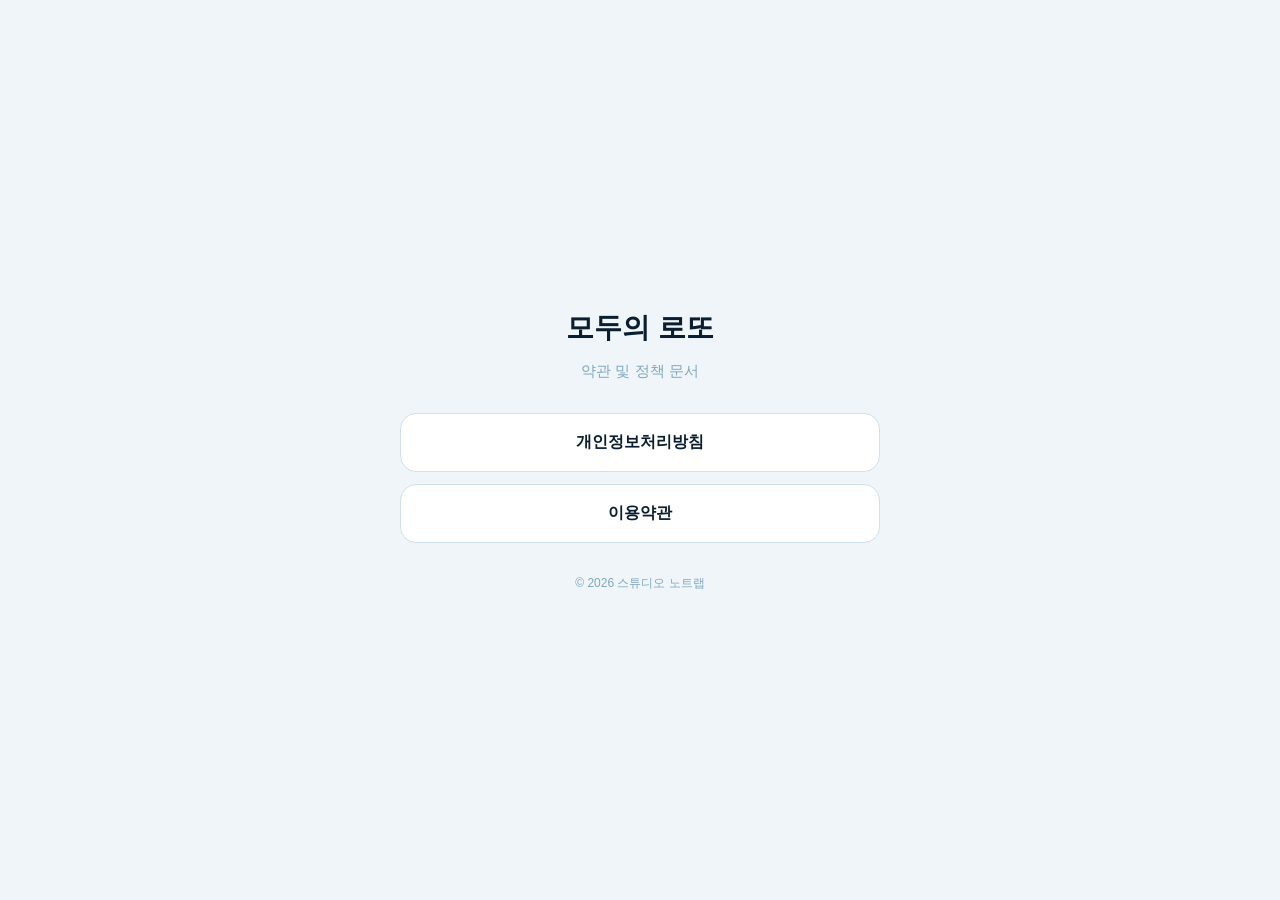
==== index.html @ 3e370816 "Initial: 모두의 로또 약관 및 개인정보처리방침 - privacy.html: 개인정보처리방침 (시행일 2026-04-29) - terms.html: 이용약관 (시행일 2026" ====
<!DOCTYPE html>
<html lang="ko">
<head>
  <meta charset="UTF-8" />
  <meta name="viewport" content="width=device-width, initial-scale=1.0" />
  <meta name="robots" content="index,follow" />
  <title>모두의 로또 - 약관 및 정책</title>
  <style>
    :root {
      --text: #0a1e30;
      --sub: #4a6d8a;
      --muted: #7fa8c0;
      --bg: #f0f5f9;
      --card: #ffffff;
      --border: #cfe0ec;
      --info: #3b82f6;
    }
    * { box-sizing: border-box; }
    body {
      margin: 0;
      font-family: -apple-system, BlinkMacSystemFont, "Apple SD Gothic Neo", "Pretendard", "Malgun Gothic", sans-serif;
      background: var(--bg);
      color: var(--text);
      min-height: 100vh;
      display: flex;
      align-items: center;
      justify-content: center;
      padding: 24px;
    }
    .container {
      max-width: 480px;
      width: 100%;
      text-align: center;
    }
    h1 { font-size: 28px; font-weight: 900; margin: 0 0 8px; }
    .sub { color: var(--muted); margin-bottom: 32px; font-size: 15px; }
    .links { display: flex; flex-direction: column; gap: 12px; }
    a.link {
      background: var(--card);
      border: 1px solid var(--border);
      border-radius: 16px;
      padding: 18px 20px;
      color: var(--text);
      text-decoration: none;
      font-weight: 700;
      font-size: 16px;
      transition: transform 0.1s;
    }
    a.link:hover { transform: translateY(-1px); border-color: var(--info); }
    .footer { margin-top: 32px; font-size: 12px; color: var(--muted); }
    @media (prefers-color-scheme: dark) {
      :root {
        --text: #e5edf5;
        --sub: #b3c5d6;
        --muted: #7090a8;
        --bg: #0a1928;
        --card: #102a40;
        --border: #1f3a55;
      }
    }
  </style>
</head>
<body>
  <main class="container">
    <h1>모두의 로또</h1>
    <p class="sub">약관 및 정책 문서</p>
    <div class="links">
      <a class="link" href="privacy.html">개인정보처리방침</a>
      <a class="link" href="terms.html">이용약관</a>
    </div>
    <div class="footer">© 2026 스튜디오 노트랩</div>
  </main>
</body>
</html>
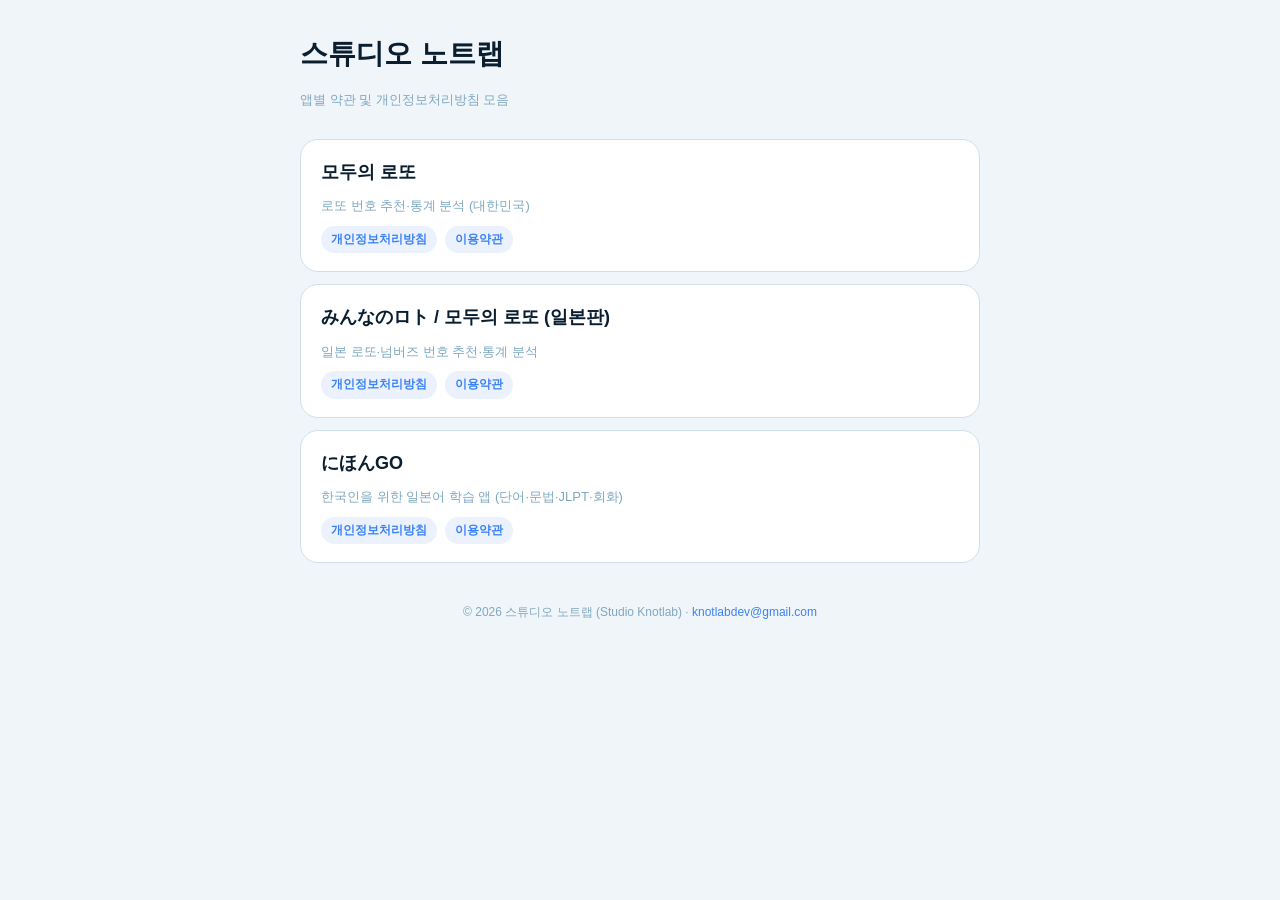
==== commit 27626e17: "refactor: 다중 앱 구조로 재편 + nihongo, minanoloto 추가 - 루트 index.html: 3개 앱 목록 랜딩 - style.css: 공통 스타일 분리 (각" ====
--- a/index.html
+++ b/index.html
@@ -4,71 +4,46 @@
   <meta charset="UTF-8" />
   <meta name="viewport" content="width=device-width, initial-scale=1.0" />
   <meta name="robots" content="index,follow" />
-  <title>모두의 로또 - 약관 및 정책</title>
-  <style>
-    :root {
-      --text: #0a1e30;
-      --sub: #4a6d8a;
-      --muted: #7fa8c0;
-      --bg: #f0f5f9;
-      --card: #ffffff;
-      --border: #cfe0ec;
-      --info: #3b82f6;
-    }
-    * { box-sizing: border-box; }
-    body {
-      margin: 0;
-      font-family: -apple-system, BlinkMacSystemFont, "Apple SD Gothic Neo", "Pretendard", "Malgun Gothic", sans-serif;
-      background: var(--bg);
-      color: var(--text);
-      min-height: 100vh;
-      display: flex;
-      align-items: center;
-      justify-content: center;
-      padding: 24px;
-    }
-    .container {
-      max-width: 480px;
-      width: 100%;
-      text-align: center;
-    }
-    h1 { font-size: 28px; font-weight: 900; margin: 0 0 8px; }
-    .sub { color: var(--muted); margin-bottom: 32px; font-size: 15px; }
-    .links { display: flex; flex-direction: column; gap: 12px; }
-    a.link {
-      background: var(--card);
-      border: 1px solid var(--border);
-      border-radius: 16px;
-      padding: 18px 20px;
-      color: var(--text);
-      text-decoration: none;
-      font-weight: 700;
-      font-size: 16px;
-      transition: transform 0.1s;
-    }
-    a.link:hover { transform: translateY(-1px); border-color: var(--info); }
-    .footer { margin-top: 32px; font-size: 12px; color: var(--muted); }
-    @media (prefers-color-scheme: dark) {
-      :root {
-        --text: #e5edf5;
-        --sub: #b3c5d6;
-        --muted: #7090a8;
-        --bg: #0a1928;
-        --card: #102a40;
-        --border: #1f3a55;
-      }
-    }
-  </style>
+  <title>스튜디오 노트랩 - 앱 약관 및 정책</title>
+  <link rel="stylesheet" href="style.css" />
 </head>
 <body>
   <main class="container">
-    <h1>모두의 로또</h1>
-    <p class="sub">약관 및 정책 문서</p>
-    <div class="links">
-      <a class="link" href="privacy.html">개인정보처리방침</a>
-      <a class="link" href="terms.html">이용약관</a>
+    <h1>스튜디오 노트랩</h1>
+    <p class="effective">앱별 약관 및 개인정보처리방침 모음</p>
+
+    <div class="app-grid">
+      <a class="app-card" href="everylotto/">
+        <div class="name">모두의 로또</div>
+        <div class="desc">로또 번호 추천·통계 분석 (대한민국)</div>
+        <div class="links">
+          <span>개인정보처리방침</span>
+          <span>이용약관</span>
+        </div>
+      </a>
+
+      <a class="app-card" href="minanoloto/">
+        <div class="name">みんなのロト / 모두의 로또 (일본판)</div>
+        <div class="desc">일본 로또·넘버즈 번호 추천·통계 분석</div>
+        <div class="links">
+          <span>개인정보처리방침</span>
+          <span>이용약관</span>
+        </div>
+      </a>
+
+      <a class="app-card" href="nihongo/">
+        <div class="name">にほんGO</div>
+        <div class="desc">한국인을 위한 일본어 학습 앱 (단어·문법·JLPT·회화)</div>
+        <div class="links">
+          <span>개인정보처리방침</span>
+          <span>이용약관</span>
+        </div>
+      </a>
     </div>
-    <div class="footer">© 2026 스튜디오 노트랩</div>
+
+    <div class="footer">
+      © 2026 스튜디오 노트랩 (Studio Knotlab) · <a href="mailto:knotlabdev@gmail.com">knotlabdev@gmail.com</a>
+    </div>
   </main>
 </body>
 </html>
--- a/style.css
+++ b/style.css
@@ -0,0 +1,251 @@
+:root {
+  --text: #0a1e30;
+  --sub: #4a6d8a;
+  --muted: #7fa8c0;
+  --bg: #f0f5f9;
+  --card: #ffffff;
+  --border: #cfe0ec;
+  --secondary: #e6f0f7;
+  --info: #3b82f6;
+  --success: #16a34a;
+  --warning: #d97706;
+  --danger: #dc2626;
+}
+
+* { box-sizing: border-box; }
+
+body {
+  margin: 0;
+  font-family: -apple-system, BlinkMacSystemFont, "Apple SD Gothic Neo", "Hiragino Kaku Gothic ProN", "Pretendard", "Malgun Gothic", "Yu Gothic", sans-serif;
+  background: var(--bg);
+  color: var(--text);
+  line-height: 1.6;
+  -webkit-font-smoothing: antialiased;
+}
+
+.container {
+  max-width: 720px;
+  margin: 0 auto;
+  padding: 32px 20px 80px;
+}
+
+.back-link {
+  display: inline-block;
+  font-size: 13px;
+  color: var(--muted);
+  text-decoration: none;
+  margin-bottom: 16px;
+}
+
+.back-link:hover { color: var(--info); }
+
+h1 {
+  font-size: 28px;
+  font-weight: 900;
+  margin: 0 0 8px;
+}
+
+.effective {
+  font-size: 13px;
+  color: var(--muted);
+  margin-bottom: 28px;
+}
+
+.card {
+  background: var(--card);
+  border: 1px solid var(--border);
+  border-radius: 20px;
+  padding: 20px 22px;
+  margin-bottom: 14px;
+}
+
+.card h2 {
+  font-size: 17px;
+  font-weight: 900;
+  margin: 0 0 10px;
+  color: var(--text);
+}
+
+.card p,
+.card li {
+  font-size: 14.5px;
+  color: var(--sub);
+  margin: 0 0 8px;
+}
+
+.card ul {
+  margin: 8px 0;
+  padding-left: 18px;
+}
+
+.card ul li {
+  margin-bottom: 4px;
+}
+
+.card a {
+  color: var(--info);
+  text-decoration: none;
+}
+
+.card a:hover { text-decoration: underline; }
+
+.info-card {
+  background: rgba(59, 130, 246, 0.07);
+  border-color: rgba(59, 130, 246, 0.25);
+}
+
+.info-card h2 {
+  color: var(--info);
+}
+
+.warning-card {
+  background: rgba(217, 119, 6, 0.07);
+  border-color: rgba(217, 119, 6, 0.25);
+}
+
+.warning-card h2 {
+  color: var(--warning);
+}
+
+.collection-box {
+  background: var(--secondary);
+  border-radius: 14px;
+  padding: 16px;
+  margin-top: 12px;
+}
+
+.collection-item {
+  display: flex;
+  gap: 12px;
+  align-items: flex-start;
+  padding: 8px 0;
+}
+
+.collection-item + .collection-item {
+  border-top: 1px solid var(--border);
+}
+
+.collection-item .icon {
+  width: 32px;
+  height: 32px;
+  border-radius: 10px;
+  background: rgba(22, 163, 74, 0.13);
+  display: flex;
+  align-items: center;
+  justify-content: center;
+  flex-shrink: 0;
+  font-size: 14px;
+}
+
+.collection-item .title {
+  font-size: 13.5px;
+  font-weight: 800;
+  color: var(--text);
+  margin-bottom: 2px;
+}
+
+.collection-item .desc {
+  font-size: 12.5px;
+  color: var(--muted);
+  line-height: 1.55;
+}
+
+.footer {
+  text-align: center;
+  font-size: 12px;
+  color: var(--muted);
+  margin-top: 40px;
+}
+
+.footer a {
+  color: var(--info);
+  text-decoration: none;
+}
+
+/* App index (landing) styles */
+.app-grid {
+  display: grid;
+  gap: 12px;
+  margin-top: 24px;
+}
+
+.app-card {
+  background: var(--card);
+  border: 1px solid var(--border);
+  border-radius: 18px;
+  padding: 18px 20px;
+  text-decoration: none;
+  color: var(--text);
+  display: flex;
+  flex-direction: column;
+  gap: 10px;
+  transition: transform 0.12s, border-color 0.12s;
+}
+
+.app-card:hover {
+  transform: translateY(-1px);
+  border-color: var(--info);
+}
+
+.app-card .name {
+  font-size: 18px;
+  font-weight: 900;
+}
+
+.app-card .desc {
+  font-size: 13px;
+  color: var(--muted);
+  line-height: 1.5;
+}
+
+.app-card .links {
+  display: flex;
+  gap: 8px;
+  flex-wrap: wrap;
+}
+
+.app-card .links span {
+  font-size: 12px;
+  color: var(--info);
+  background: rgba(59, 130, 246, 0.1);
+  padding: 4px 10px;
+  border-radius: 999px;
+  font-weight: 700;
+}
+
+/* Doc landing inside each app folder */
+.doc-links {
+  display: flex;
+  flex-direction: column;
+  gap: 12px;
+  margin-top: 24px;
+}
+
+.doc-link {
+  background: var(--card);
+  border: 1px solid var(--border);
+  border-radius: 16px;
+  padding: 18px 20px;
+  color: var(--text);
+  text-decoration: none;
+  font-weight: 700;
+  font-size: 16px;
+  transition: transform 0.1s, border-color 0.12s;
+}
+
+.doc-link:hover {
+  transform: translateY(-1px);
+  border-color: var(--info);
+}
+
+@media (prefers-color-scheme: dark) {
+  :root {
+    --text: #e5edf5;
+    --sub: #b3c5d6;
+    --muted: #7090a8;
+    --bg: #0a1928;
+    --card: #102a40;
+    --border: #1f3a55;
+    --secondary: #15324a;
+  }
+}
